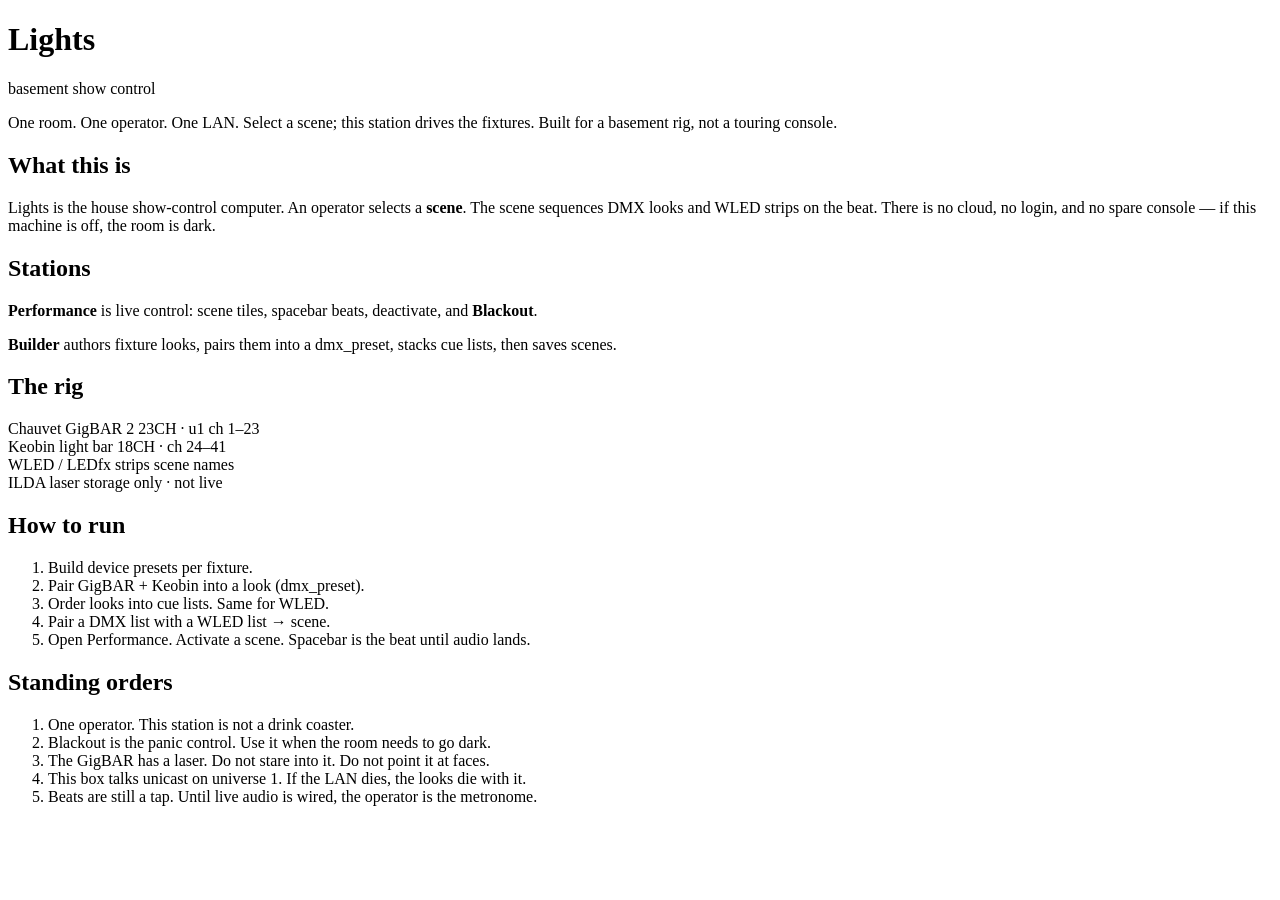
==== frontend/about/index.html @ d11f936d "frontend" ====
<!DOCTYPE html>
<html lang="en">
<head>
<meta charset="utf-8">
<meta name="viewport" content="width=device-width, initial-scale=1">
<title>About — Lights</title>
<link rel="stylesheet" href="/css/app.css">
</head>
<body>
<main class="about">
  <div class="about-hero">
    <h1>Lights</h1>
    <span class="about-kicker">basement show control</span>
    <p class="about-lead">
      One room. One operator. One LAN. Select a scene; this station drives the
      fixtures. Built for a basement rig, not a touring console.
    </p>
  </div>

  <div class="about-grid">
    <section class="about-card">
      <h2>What this is</h2>
      <p>
        Lights is the house show-control computer. An operator selects a
        <strong>scene</strong>. The scene sequences DMX looks and WLED strips
        on the beat. There is no cloud, no login, and no spare console —
        if this machine is off, the room is dark.
      </p>
    </section>

    <section class="about-card">
      <h2>Stations</h2>
      <p>
        <strong>Performance</strong> is live control: scene tiles, spacebar
        beats, deactivate, and <strong>Blackout</strong>.
      </p>
      <p>
        <strong>Builder</strong> authors fixture looks, pairs them into a
        dmx_preset, stacks cue lists, then saves scenes.
      </p>
    </section>

    <section class="about-card">
      <h2>The rig</h2>
      <div class="rig-row">Chauvet GigBAR 2 <span>23CH · u1 ch 1–23</span></div>
      <div class="rig-row">Keobin light bar <span>18CH · ch 24–41</span></div>
      <div class="rig-row">WLED / LEDfx strips <span>scene names</span></div>
      <div class="rig-row">ILDA laser <span>storage only · not live</span></div>
    </section>

    <section class="about-card">
      <h2>How to run</h2>
      <ol>
        <li>Build device presets per fixture.</li>
        <li>Pair GigBAR + Keobin into a look (dmx_preset).</li>
        <li>Order looks into cue lists. Same for WLED.</li>
        <li>Pair a DMX list with a WLED list → scene.</li>
        <li>Open Performance. Activate a scene. Spacebar is the beat until audio lands.</li>
      </ol>
    </section>

    <section class="about-card wide">
      <h2>Standing orders</h2>
      <ol class="rules">
        <li>One operator. This station is not a drink coaster.</li>
        <li>Blackout is the panic control. Use it when the room needs to go dark.</li>
        <li>The GigBAR has a laser. Do not stare into it. Do not point it at faces.</li>
        <li>This box talks unicast on universe 1. If the LAN dies, the looks die with it.</li>
        <li>Beats are still a tap. Until live audio is wired, the operator is the metronome.</li>
      </ol>
    </section>
  </div>
</main>
<script src="/js/chrome.js"></script>
<script>LightsChrome.mountAbout();</script>
</body>
</html>
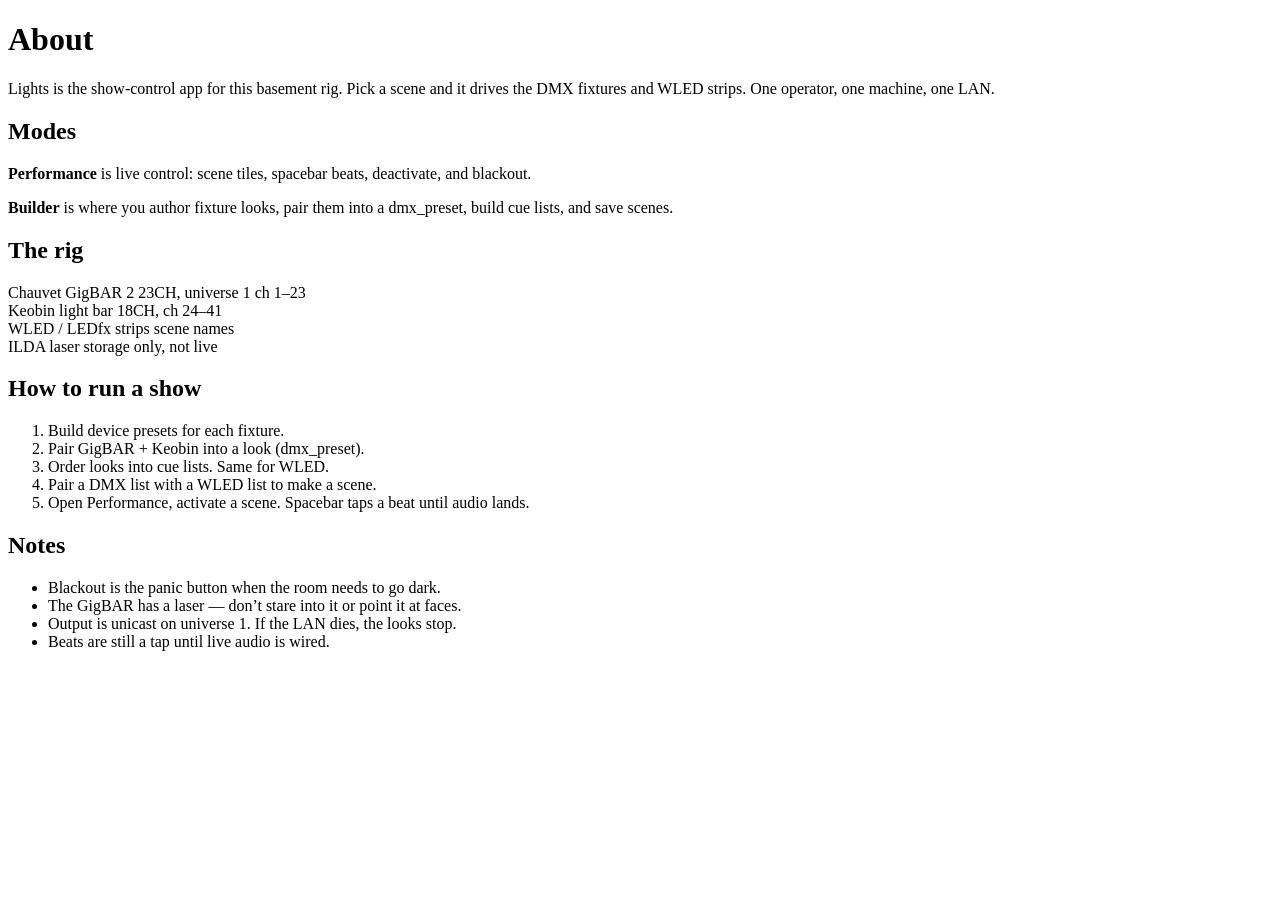
==== commit 80ecee9c: "frontend updates" ====
--- a/frontend/about/index.html
+++ b/frontend/about/index.html
@@ -8,66 +8,52 @@
 </head>
 <body>
 <main class="about">
-  <div class="about-hero">
-    <h1>Lights</h1>
-    <span class="about-kicker">basement show control</span>
-    <p class="about-lead">
-      One room. One operator. One LAN. Select a scene; this station drives the
-      fixtures. Built for a basement rig, not a touring console.
-    </p>
-  </div>
+  <h1>About</h1>
+  <p class="about-lead">
+    Lights is the show-control app for this basement rig. Pick a scene and it
+    drives the DMX fixtures and WLED strips. One operator, one machine, one LAN.
+  </p>
 
   <div class="about-grid">
     <section class="about-card">
-      <h2>What this is</h2>
-      <p>
-        Lights is the house show-control computer. An operator selects a
-        <strong>scene</strong>. The scene sequences DMX looks and WLED strips
-        on the beat. There is no cloud, no login, and no spare console —
-        if this machine is off, the room is dark.
-      </p>
-    </section>
-
-    <section class="about-card">
-      <h2>Stations</h2>
+      <h2>Modes</h2>
       <p>
         <strong>Performance</strong> is live control: scene tiles, spacebar
-        beats, deactivate, and <strong>Blackout</strong>.
+        beats, deactivate, and blackout.
       </p>
       <p>
-        <strong>Builder</strong> authors fixture looks, pairs them into a
-        dmx_preset, stacks cue lists, then saves scenes.
+        <strong>Builder</strong> is where you author fixture looks, pair them
+        into a dmx_preset, build cue lists, and save scenes.
       </p>
     </section>
 
     <section class="about-card">
       <h2>The rig</h2>
-      <div class="rig-row">Chauvet GigBAR 2 <span>23CH · u1 ch 1–23</span></div>
-      <div class="rig-row">Keobin light bar <span>18CH · ch 24–41</span></div>
+      <div class="rig-row">Chauvet GigBAR 2 <span>23CH, universe 1 ch 1–23</span></div>
+      <div class="rig-row">Keobin light bar <span>18CH, ch 24–41</span></div>
       <div class="rig-row">WLED / LEDfx strips <span>scene names</span></div>
-      <div class="rig-row">ILDA laser <span>storage only · not live</span></div>
+      <div class="rig-row">ILDA laser <span>storage only, not live</span></div>
     </section>
 
     <section class="about-card">
-      <h2>How to run</h2>
+      <h2>How to run a show</h2>
       <ol>
-        <li>Build device presets per fixture.</li>
+        <li>Build device presets for each fixture.</li>
         <li>Pair GigBAR + Keobin into a look (dmx_preset).</li>
         <li>Order looks into cue lists. Same for WLED.</li>
-        <li>Pair a DMX list with a WLED list → scene.</li>
-        <li>Open Performance. Activate a scene. Spacebar is the beat until audio lands.</li>
+        <li>Pair a DMX list with a WLED list to make a scene.</li>
+        <li>Open Performance, activate a scene. Spacebar taps a beat until audio lands.</li>
       </ol>
     </section>
 
-    <section class="about-card wide">
-      <h2>Standing orders</h2>
-      <ol class="rules">
-        <li>One operator. This station is not a drink coaster.</li>
-        <li>Blackout is the panic control. Use it when the room needs to go dark.</li>
-        <li>The GigBAR has a laser. Do not stare into it. Do not point it at faces.</li>
-        <li>This box talks unicast on universe 1. If the LAN dies, the looks die with it.</li>
-        <li>Beats are still a tap. Until live audio is wired, the operator is the metronome.</li>
-      </ol>
+    <section class="about-card">
+      <h2>Notes</h2>
+      <ul>
+        <li>Blackout is the panic button when the room needs to go dark.</li>
+        <li>The GigBAR has a laser — don’t stare into it or point it at faces.</li>
+        <li>Output is unicast on universe 1. If the LAN dies, the looks stop.</li>
+        <li>Beats are still a tap until live audio is wired.</li>
+      </ul>
     </section>
   </div>
 </main>
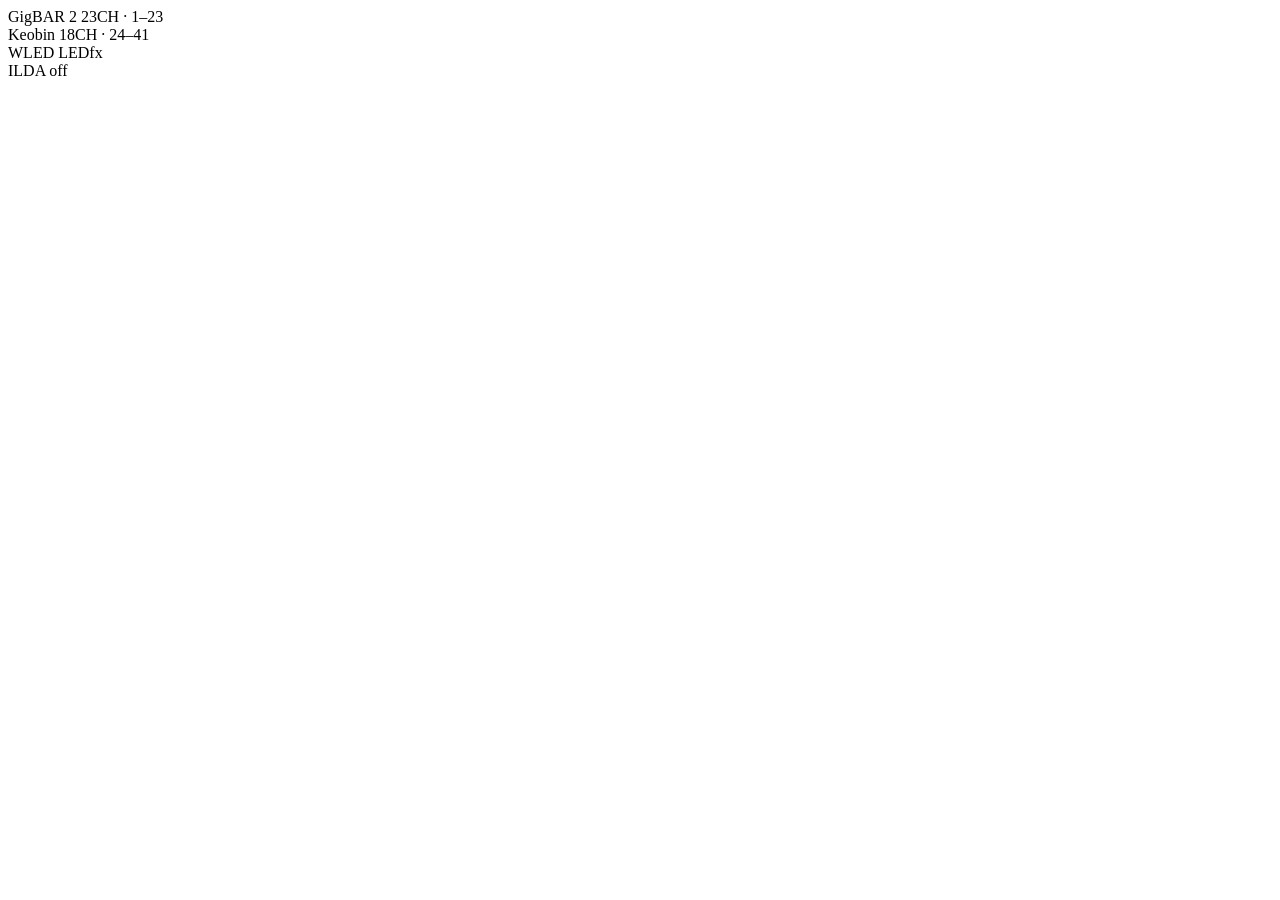
==== commit 611719df: "removed slop" ====
--- a/frontend/about/index.html
+++ b/frontend/about/index.html
@@ -8,53 +8,11 @@
 </head>
 <body>
 <main class="about">
-  <h1>About</h1>
-  <p class="about-lead">
-    Lights is the show-control app for this basement rig. Pick a scene and it
-    drives the DMX fixtures and WLED strips. One operator, one machine, one LAN.
-  </p>
-
-  <div class="about-grid">
-    <section class="about-card">
-      <h2>Modes</h2>
-      <p>
-        <strong>Performance</strong> is live control: scene tiles, spacebar
-        beats, deactivate, and blackout.
-      </p>
-      <p>
-        <strong>Builder</strong> is where you author fixture looks, pair them
-        into a dmx_preset, build cue lists, and save scenes.
-      </p>
-    </section>
-
-    <section class="about-card">
-      <h2>The rig</h2>
-      <div class="rig-row">Chauvet GigBAR 2 <span>23CH, universe 1 ch 1–23</span></div>
-      <div class="rig-row">Keobin light bar <span>18CH, ch 24–41</span></div>
-      <div class="rig-row">WLED / LEDfx strips <span>scene names</span></div>
-      <div class="rig-row">ILDA laser <span>storage only, not live</span></div>
-    </section>
-
-    <section class="about-card">
-      <h2>How to run a show</h2>
-      <ol>
-        <li>Build device presets for each fixture.</li>
-        <li>Pair GigBAR + Keobin into a look (dmx_preset).</li>
-        <li>Order looks into cue lists. Same for WLED.</li>
-        <li>Pair a DMX list with a WLED list to make a scene.</li>
-        <li>Open Performance, activate a scene. Spacebar taps a beat until audio lands.</li>
-      </ol>
-    </section>
-
-    <section class="about-card">
-      <h2>Notes</h2>
-      <ul>
-        <li>Blackout is the panic button when the room needs to go dark.</li>
-        <li>The GigBAR has a laser — don’t stare into it or point it at faces.</li>
-        <li>Output is unicast on universe 1. If the LAN dies, the looks stop.</li>
-        <li>Beats are still a tap until live audio is wired.</li>
-      </ul>
-    </section>
+  <div class="about-card wide">
+    <div class="rig-row">GigBAR 2 <span>23CH · 1–23</span></div>
+    <div class="rig-row">Keobin <span>18CH · 24–41</span></div>
+    <div class="rig-row">WLED <span>LEDfx</span></div>
+    <div class="rig-row">ILDA <span>off</span></div>
   </div>
 </main>
 <script src="/js/chrome.js"></script>
